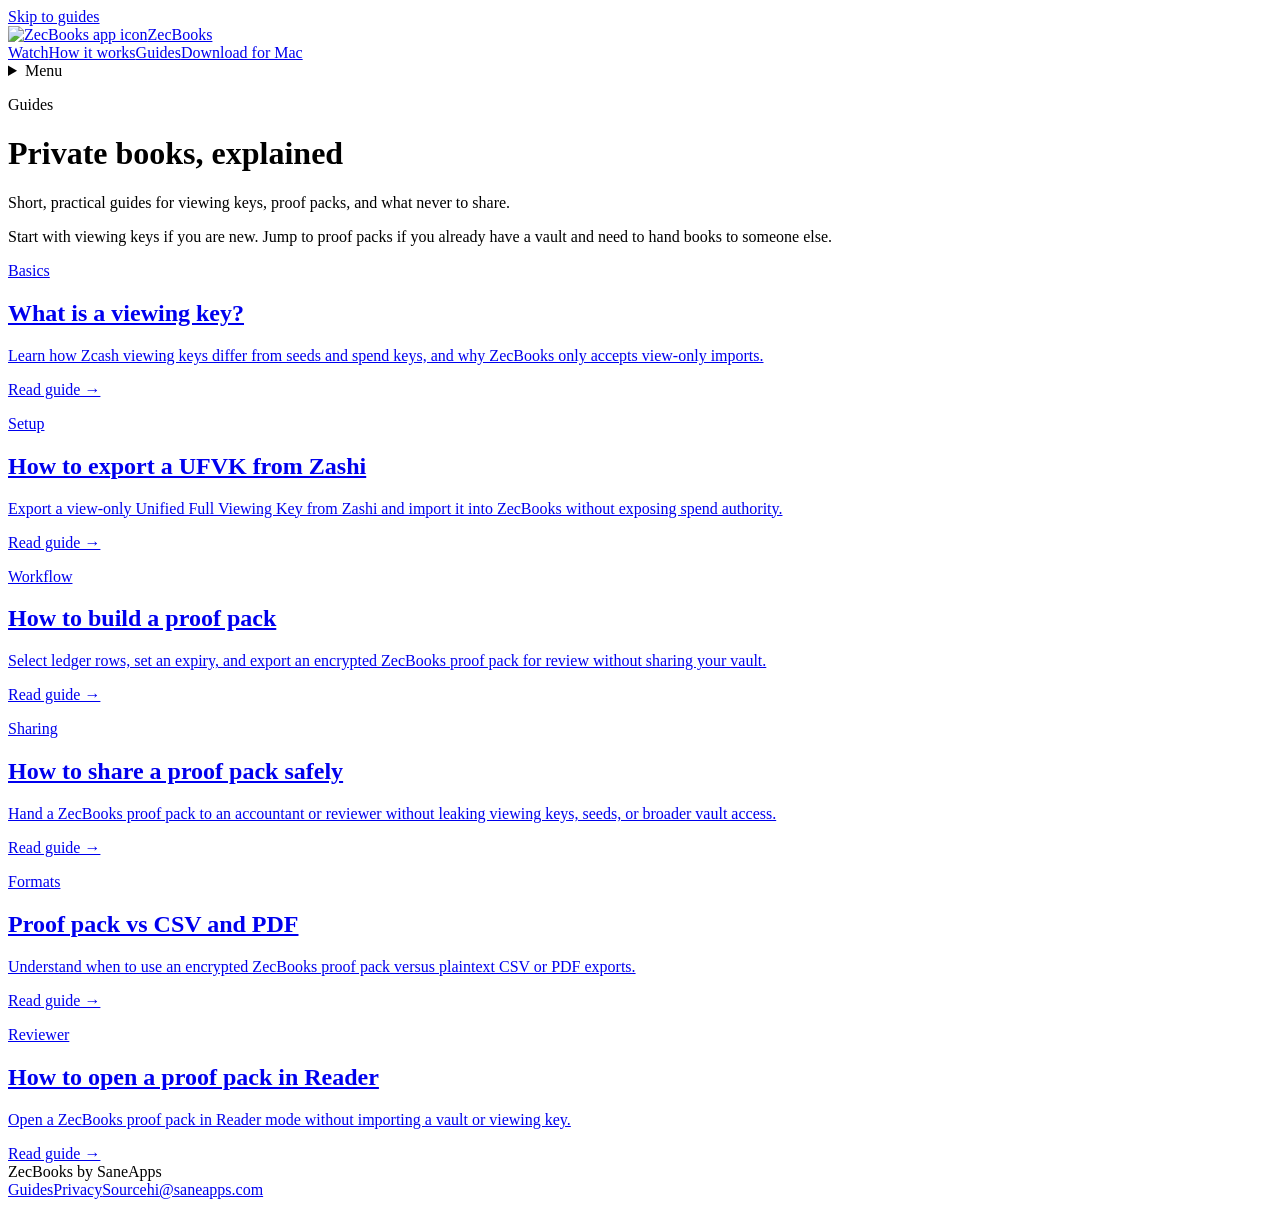
==== website/guides/index.html @ 7b696aef "Ship ZecBooks brand, zecbooks.app site, Sparkle wiring, and ledger UI fixes. Customer-facing name is" ====
<!DOCTYPE html>
<html lang="en">
<head>
  <meta charset="UTF-8">
  <meta name="viewport" content="width=device-width, initial-scale=1">
  <title>ZecBooks Guides — Viewing keys, proof packs, safe sharing</title>
  <meta name="description" content="Practical ZecBooks guides for viewing keys, proof packs, Reader, and safe sharing.">
  <meta name="robots" content="index, follow">
  <meta name="theme-color" content="#0c0b09">
  <link rel="canonical" href="https://zecbooks.app/guides">
  <link rel="icon" type="image/png" sizes="32x32" href="/images/favicon.png">
  <link rel="apple-touch-icon" sizes="180x180" href="/images/apple-touch-icon.png">
  <link rel="preconnect" href="https://fonts.googleapis.com"><link rel="preconnect" href="https://fonts.gstatic.com" crossorigin><link href="https://fonts.googleapis.com/css2?family=Fraunces:opsz,wght@9..144,500;9..144,600&family=Sora:wght@400;500;600;700&display=swap" rel="stylesheet">
  <link rel="stylesheet" href="/guides/guides.css?v=20260804f">
  <meta property="og:type" content="website">
  <meta property="og:title" content="ZecBooks Guides — Viewing keys, proof packs, safe sharing">
  <meta property="og:description" content="Practical ZecBooks guides for viewing keys, proof packs, Reader, and safe sharing.">
  <meta property="og:url" content="https://zecbooks.app/guides">
  <meta property="og:site_name" content="ZecBooks">
  <meta property="og:locale" content="en_US">
  <meta property="og:image" content="https://zecbooks.app/images/og-image.png?v=20260804f">
  <meta property="og:image:secure_url" content="https://zecbooks.app/images/og-image.png?v=20260804f">
  <meta property="og:image:type" content="image/png">
  <meta property="og:image:width" content="1200">
  <meta property="og:image:height" content="630">
  <meta property="og:image:alt" content="ZecBooks welcome screen for private Zcash books on Mac">
  <meta name="twitter:card" content="summary_large_image">
  <meta name="twitter:site" content="@saneapps">
  <meta name="twitter:url" content="https://zecbooks.app/guides">
  <meta name="twitter:title" content="ZecBooks Guides — Viewing keys, proof packs, safe sharing">
  <meta name="twitter:description" content="Practical ZecBooks guides for viewing keys, proof packs, Reader, and safe sharing.">
  <meta name="twitter:image" content="https://zecbooks.app/images/og-image.png?v=20260804f">
  <meta name="twitter:image:alt" content="ZecBooks welcome screen for private Zcash books on Mac">
  <script type="application/ld+json">{"@context":"https://schema.org","@type":["CollectionPage","WebPage"],"name":"ZecBooks Guides","url":"https://zecbooks.app/guides"}</script>
</head>
<body>
  <a class="skip-link" href="#main">Skip to guides</a>
  <header class="site-header"><nav class="site-nav wrap" aria-label="Main navigation">
    <a class="brand" href="/" aria-label="ZecBooks home"><span class="mark" aria-hidden="true"><img src="/images/app-icon.png" alt="ZecBooks app icon"></span><span>ZecBooks</span></a>
    <div class="nav-links"><a href="/#watch">Watch</a><a href="/#how">How it works</a><a href="/guides" aria-current="page">Guides</a><a class="button" href="https://github.com/sane-apps/SaneBooks/releases/latest">Download for Mac</a></div>
    <details class="nav-menu"><summary>Menu</summary><div class="nav-menu-panel"><a href="/">Home</a><a href="/guides">Guides</a><a href="https://github.com/sane-apps/SaneBooks/releases/latest">Download for Mac</a></div></details>
  </nav></header>
  <main id="main">
    <header class="guide-hero">
      <p class="eyebrow">Guides</p>
      <h1>Private books, explained</h1>
      <p class="lede">Short, practical guides for viewing keys, proof packs, and what never to share.</p>
    </header>
    <div class="wrap">
      <div class="hub-intro">Start with viewing keys if you are new. Jump to proof packs if you already have a vault and need to hand books to someone else.</div>
      <div class="guide-grid">
    <a class="guide-card" href="/guides/what-is-a-viewing-key">
      <p class="label">Basics</p>
      <h2>What is a viewing key?</h2>
      <p>Learn how Zcash viewing keys differ from seeds and spend keys, and why ZecBooks only accepts view-only imports.</p>
      <span class="more">Read guide →</span>
    </a>
    <a class="guide-card" href="/guides/export-ufvk-from-zashi">
      <p class="label">Setup</p>
      <h2>How to export a UFVK from Zashi</h2>
      <p>Export a view-only Unified Full Viewing Key from Zashi and import it into ZecBooks without exposing spend authority.</p>
      <span class="more">Read guide →</span>
    </a>
    <a class="guide-card" href="/guides/build-a-proof-pack">
      <p class="label">Workflow</p>
      <h2>How to build a proof pack</h2>
      <p>Select ledger rows, set an expiry, and export an encrypted ZecBooks proof pack for review without sharing your vault.</p>
      <span class="more">Read guide →</span>
    </a>
    <a class="guide-card" href="/guides/share-proof-pack-safely">
      <p class="label">Sharing</p>
      <h2>How to share a proof pack safely</h2>
      <p>Hand a ZecBooks proof pack to an accountant or reviewer without leaking viewing keys, seeds, or broader vault access.</p>
      <span class="more">Read guide →</span>
    </a>
    <a class="guide-card" href="/guides/proof-pack-vs-csv">
      <p class="label">Formats</p>
      <h2>Proof pack vs CSV and PDF</h2>
      <p>Understand when to use an encrypted ZecBooks proof pack versus plaintext CSV or PDF exports.</p>
      <span class="more">Read guide →</span>
    </a>
    <a class="guide-card" href="/guides/open-proof-pack-reader">
      <p class="label">Reviewer</p>
      <h2>How to open a proof pack in Reader</h2>
      <p>Open a ZecBooks proof pack in Reader mode without importing a vault or viewing key.</p>
      <span class="more">Read guide →</span>
    </a>
      </div>
    </div>
  </main>
  <footer class="site-footer"><div class="wrap footer-grid">
    <div>ZecBooks by SaneApps</div>
    <div class="footer-links"><a href="/guides">Guides</a><a href="/privacy">Privacy</a><a href="https://github.com/sane-apps/SaneBooks">Source</a><a href="mailto:hi@saneapps.com">hi@saneapps.com</a></div>
  </div></footer>
</body>
</html>
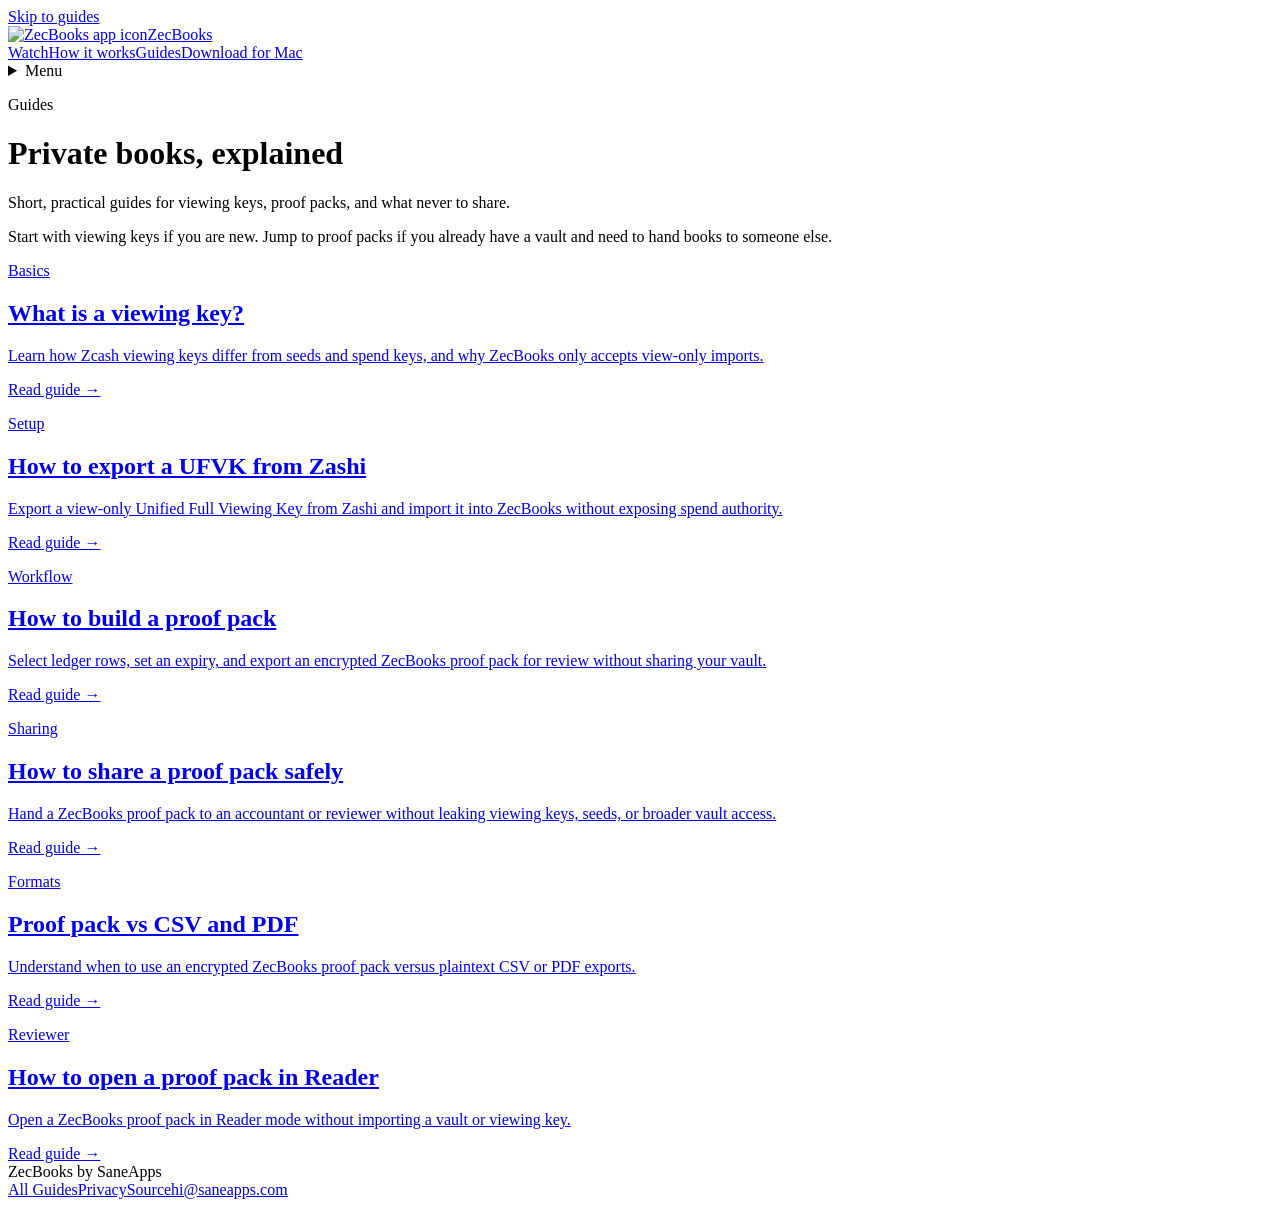
==== commit 11e37fec: "SEO pass: clearer titles, Questions blocks, slash canonicals Titles and descriptions name what ZecBo" ====
--- a/website/guides/index.html
+++ b/website/guides/index.html
@@ -3,42 +3,42 @@
 <head>
   <meta charset="UTF-8">
   <meta name="viewport" content="width=device-width, initial-scale=1">
-  <title>ZecBooks Guides — Viewing keys, proof packs, safe sharing</title>
-  <meta name="description" content="Practical ZecBooks guides for viewing keys, proof packs, Reader, and safe sharing.">
+  <title>Zcash Bookkeeping Guides: Viewing Keys, Tax Packages</title>
+  <meta name="description" content="Plain guides for shielded Zcash books: what a viewing key is, how to export one from Zashi, and how to build, share and open a locked tax package.">
   <meta name="robots" content="index, follow">
   <meta name="theme-color" content="#0c0b09">
-  <link rel="canonical" href="https://zecbooks.app/guides">
+  <link rel="canonical" href="https://zecbooks.app/guides/">
   <link rel="icon" type="image/png" sizes="32x32" href="/images/favicon.png">
   <link rel="apple-touch-icon" sizes="180x180" href="/images/apple-touch-icon.png">
   <link rel="preconnect" href="https://fonts.googleapis.com"><link rel="preconnect" href="https://fonts.gstatic.com" crossorigin><link href="https://fonts.googleapis.com/css2?family=Fraunces:opsz,wght@9..144,500;9..144,600&family=Sora:wght@400;500;600;700&display=swap" rel="stylesheet">
-  <link rel="stylesheet" href="/guides/guides.css?v=20260804f">
+  <link rel="stylesheet" href="/guides/guides.css?v=20261112a">
   <meta property="og:type" content="website">
-  <meta property="og:title" content="ZecBooks Guides — Viewing keys, proof packs, safe sharing">
-  <meta property="og:description" content="Practical ZecBooks guides for viewing keys, proof packs, Reader, and safe sharing.">
-  <meta property="og:url" content="https://zecbooks.app/guides">
+  <meta property="og:title" content="Zcash Bookkeeping Guides: Viewing Keys, Tax Packages">
+  <meta property="og:description" content="Plain guides for shielded Zcash books: what a viewing key is, how to export one from Zashi, and how to build, share and open a locked tax package.">
+  <meta property="og:url" content="https://zecbooks.app/guides/">
   <meta property="og:site_name" content="ZecBooks">
   <meta property="og:locale" content="en_US">
-  <meta property="og:image" content="https://zecbooks.app/images/og-image.png?v=20260804f">
-  <meta property="og:image:secure_url" content="https://zecbooks.app/images/og-image.png?v=20260804f">
+  <meta property="og:image" content="https://zecbooks.app/images/og-image.png?v=20260806a">
+  <meta property="og:image:secure_url" content="https://zecbooks.app/images/og-image.png?v=20260806a">
   <meta property="og:image:type" content="image/png">
   <meta property="og:image:width" content="1200">
   <meta property="og:image:height" content="630">
-  <meta property="og:image:alt" content="ZecBooks welcome screen for private Zcash books on Mac">
+  <meta property="og:image:alt" content="ZecBooks — bookkeeping for shielded Zcash on Mac">
   <meta name="twitter:card" content="summary_large_image">
   <meta name="twitter:site" content="@saneapps">
-  <meta name="twitter:url" content="https://zecbooks.app/guides">
-  <meta name="twitter:title" content="ZecBooks Guides — Viewing keys, proof packs, safe sharing">
-  <meta name="twitter:description" content="Practical ZecBooks guides for viewing keys, proof packs, Reader, and safe sharing.">
-  <meta name="twitter:image" content="https://zecbooks.app/images/og-image.png?v=20260804f">
-  <meta name="twitter:image:alt" content="ZecBooks welcome screen for private Zcash books on Mac">
-  <script type="application/ld+json">{"@context":"https://schema.org","@type":["CollectionPage","WebPage"],"name":"ZecBooks Guides","url":"https://zecbooks.app/guides"}</script>
+  <meta name="twitter:url" content="https://zecbooks.app/guides/">
+  <meta name="twitter:title" content="Zcash Bookkeeping Guides: Viewing Keys, Tax Packages">
+  <meta name="twitter:description" content="Plain guides for shielded Zcash books: what a viewing key is, how to export one from Zashi, and how to build, share and open a locked tax package.">
+  <meta name="twitter:image" content="https://zecbooks.app/images/og-image.png?v=20260806a">
+  <meta name="twitter:image:alt" content="ZecBooks — bookkeeping for shielded Zcash on Mac">
+  <script type="application/ld+json">{"@context":"https://schema.org","@type":["CollectionPage","WebPage"],"name":"Zcash Bookkeeping Guides: Viewing Keys, Tax Packages","description":"Plain guides for shielded Zcash books: what a viewing key is, how to export one from Zashi, and how to build, share and open a locked tax package.","url":"https://zecbooks.app/guides/","dateModified":"2026-11-12","hasPart":[{"@type":"Article","headline":"What Is a Zcash Viewing Key? UFVK vs UIVK vs Seed","url":"https://zecbooks.app/guides/what-is-a-viewing-key/"},{"@type":"Article","headline":"How to Export a Zcash Viewing Key (UFVK) From Zashi","url":"https://zecbooks.app/guides/export-ufvk-from-zashi/"},{"@type":"Article","headline":"How to Build a Locked Zcash Tax Package for Your Accountant","url":"https://zecbooks.app/guides/build-a-proof-pack/"},{"@type":"Article","headline":"How to Share Zcash Books With Your Accountant Safely","url":"https://zecbooks.app/guides/share-proof-pack-safely/"},{"@type":"Article","headline":"Locked Tax Package vs CSV and PDF: What to Send","url":"https://zecbooks.app/guides/proof-pack-vs-csv/"},{"@type":"Article","headline":"How to Open a ZecBooks Tax Package (for Accountants)","url":"https://zecbooks.app/guides/open-proof-pack-reader/"}]}</script>
 </head>
 <body>
   <a class="skip-link" href="#main">Skip to guides</a>
   <header class="site-header"><nav class="site-nav wrap" aria-label="Main navigation">
     <a class="brand" href="/" aria-label="ZecBooks home"><span class="mark" aria-hidden="true"><img src="/images/app-icon.png" alt="ZecBooks app icon"></span><span>ZecBooks</span></a>
-    <div class="nav-links"><a href="/#watch">Watch</a><a href="/#how">How it works</a><a href="/guides" aria-current="page">Guides</a><a class="button" href="https://github.com/sane-apps/SaneBooks/releases/latest">Download for Mac</a></div>
-    <details class="nav-menu"><summary>Menu</summary><div class="nav-menu-panel"><a href="/">Home</a><a href="/guides">Guides</a><a href="https://github.com/sane-apps/SaneBooks/releases/latest">Download for Mac</a></div></details>
+    <div class="nav-links"><a href="/#watch">Watch</a><a href="/#how">How it works</a><a href="/guides/" aria-current="page">Guides</a><a class="button" href="https://dist.zecbooks.app/updates/ZecBooks-0.1.1.zip">Download for Mac</a></div>
+    <details class="nav-menu"><summary>Menu</summary><div class="nav-menu-panel"><a href="/">Home</a><a href="/guides/">Guides</a><a href="https://dist.zecbooks.app/updates/ZecBooks-0.1.1.zip">Download for Mac</a></div></details>
   </nav></header>
   <main id="main">
     <header class="guide-hero">
@@ -49,37 +49,37 @@
     <div class="wrap">
       <div class="hub-intro">Start with viewing keys if you are new. Jump to proof packs if you already have a vault and need to hand books to someone else.</div>
       <div class="guide-grid">
-    <a class="guide-card" href="/guides/what-is-a-viewing-key">
+    <a class="guide-card" href="/guides/what-is-a-viewing-key/">
       <p class="label">Basics</p>
       <h2>What is a viewing key?</h2>
       <p>Learn how Zcash viewing keys differ from seeds and spend keys, and why ZecBooks only accepts view-only imports.</p>
       <span class="more">Read guide →</span>
     </a>
-    <a class="guide-card" href="/guides/export-ufvk-from-zashi">
+    <a class="guide-card" href="/guides/export-ufvk-from-zashi/">
       <p class="label">Setup</p>
       <h2>How to export a UFVK from Zashi</h2>
       <p>Export a view-only Unified Full Viewing Key from Zashi and import it into ZecBooks without exposing spend authority.</p>
       <span class="more">Read guide →</span>
     </a>
-    <a class="guide-card" href="/guides/build-a-proof-pack">
+    <a class="guide-card" href="/guides/build-a-proof-pack/">
       <p class="label">Workflow</p>
       <h2>How to build a proof pack</h2>
       <p>Select ledger rows, set an expiry, and export an encrypted ZecBooks proof pack for review without sharing your vault.</p>
       <span class="more">Read guide →</span>
     </a>
-    <a class="guide-card" href="/guides/share-proof-pack-safely">
+    <a class="guide-card" href="/guides/share-proof-pack-safely/">
       <p class="label">Sharing</p>
       <h2>How to share a proof pack safely</h2>
       <p>Hand a ZecBooks proof pack to an accountant or reviewer without leaking viewing keys, seeds, or broader vault access.</p>
       <span class="more">Read guide →</span>
     </a>
-    <a class="guide-card" href="/guides/proof-pack-vs-csv">
+    <a class="guide-card" href="/guides/proof-pack-vs-csv/">
       <p class="label">Formats</p>
       <h2>Proof pack vs CSV and PDF</h2>
       <p>Understand when to use an encrypted ZecBooks proof pack versus plaintext CSV or PDF exports.</p>
       <span class="more">Read guide →</span>
     </a>
-    <a class="guide-card" href="/guides/open-proof-pack-reader">
+    <a class="guide-card" href="/guides/open-proof-pack-reader/">
       <p class="label">Reviewer</p>
       <h2>How to open a proof pack in Reader</h2>
       <p>Open a ZecBooks proof pack in Reader mode without importing a vault or viewing key.</p>
@@ -90,7 +90,7 @@
   </main>
   <footer class="site-footer"><div class="wrap footer-grid">
     <div>ZecBooks by SaneApps</div>
-    <div class="footer-links"><a href="/guides">Guides</a><a href="/privacy">Privacy</a><a href="https://github.com/sane-apps/SaneBooks">Source</a><a href="mailto:hi@saneapps.com">hi@saneapps.com</a></div>
+    <div class="footer-links"><a href="/guides/">All Guides</a><a href="/privacy/">Privacy</a><a href="https://github.com/sane-apps/SaneBooks">Source</a><a href="mailto:hi@saneapps.com">hi@saneapps.com</a></div>
   </div></footer>
 </body>
 </html>
